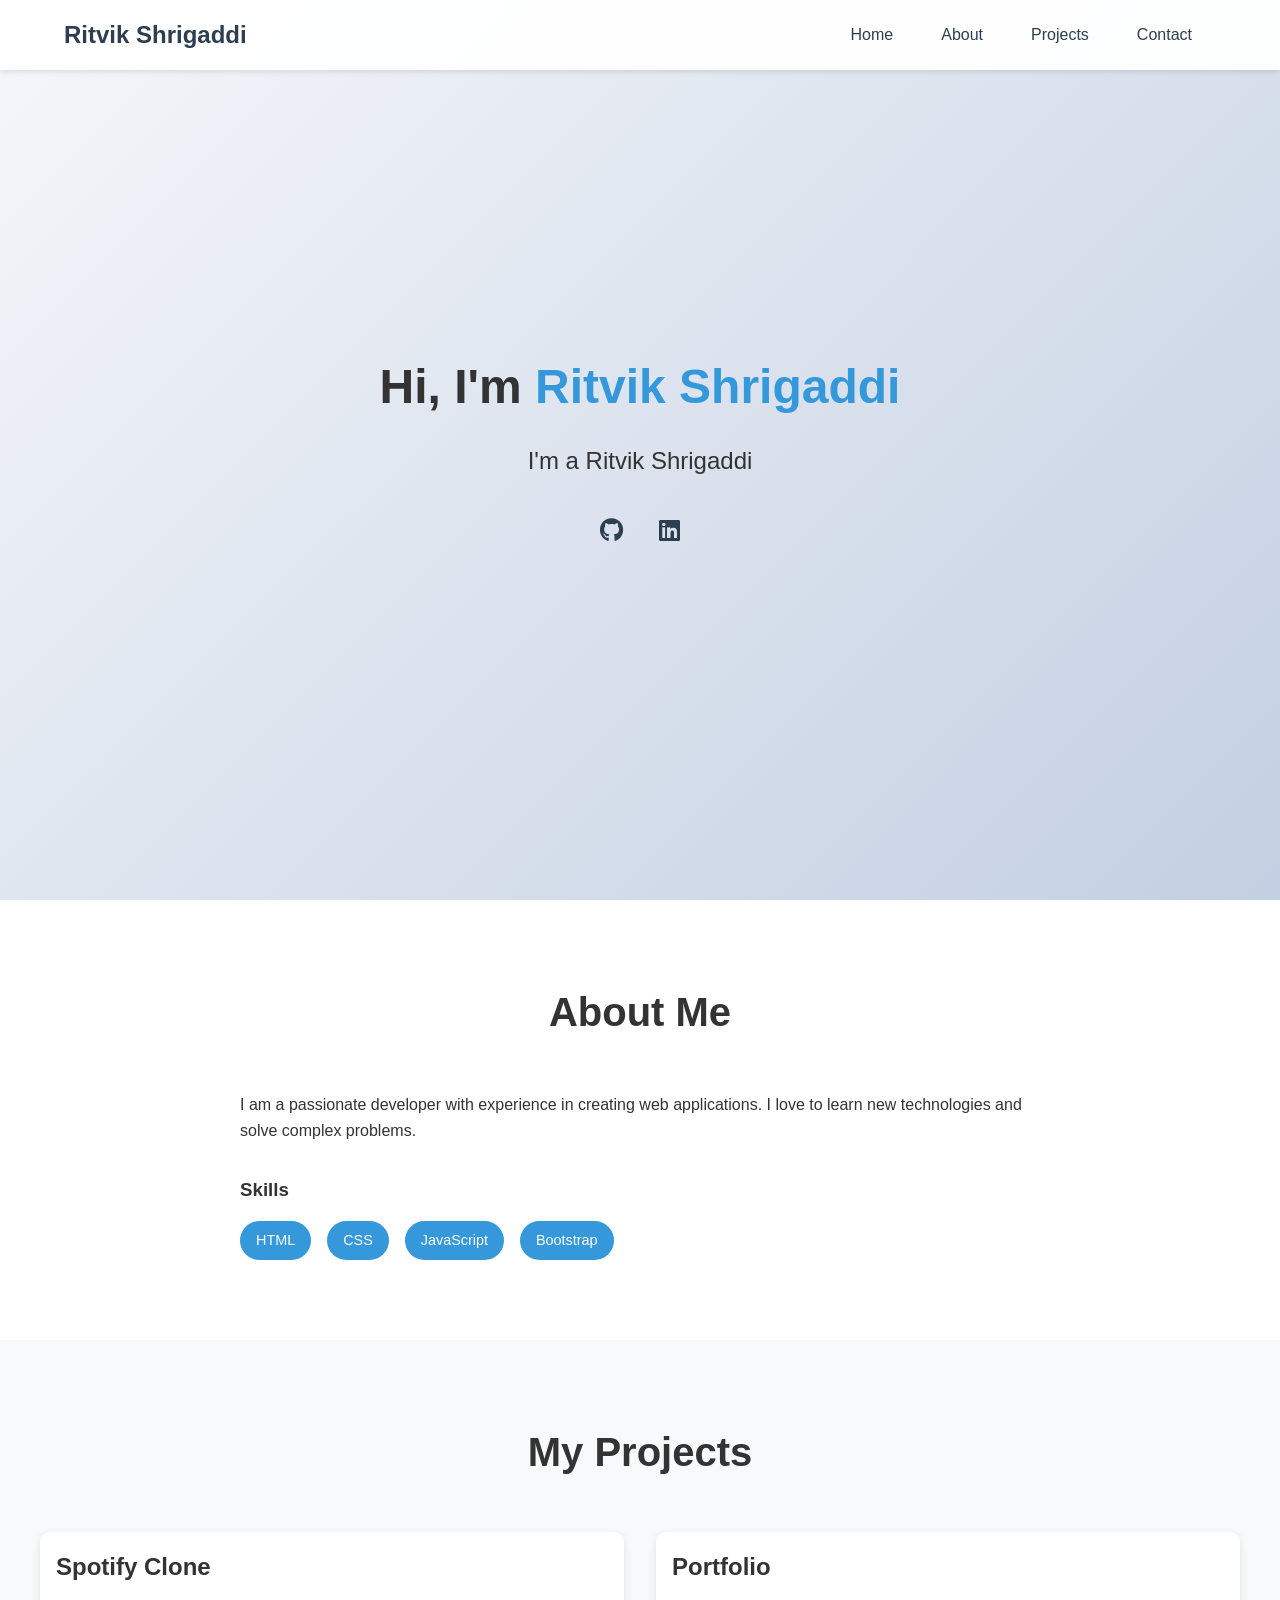
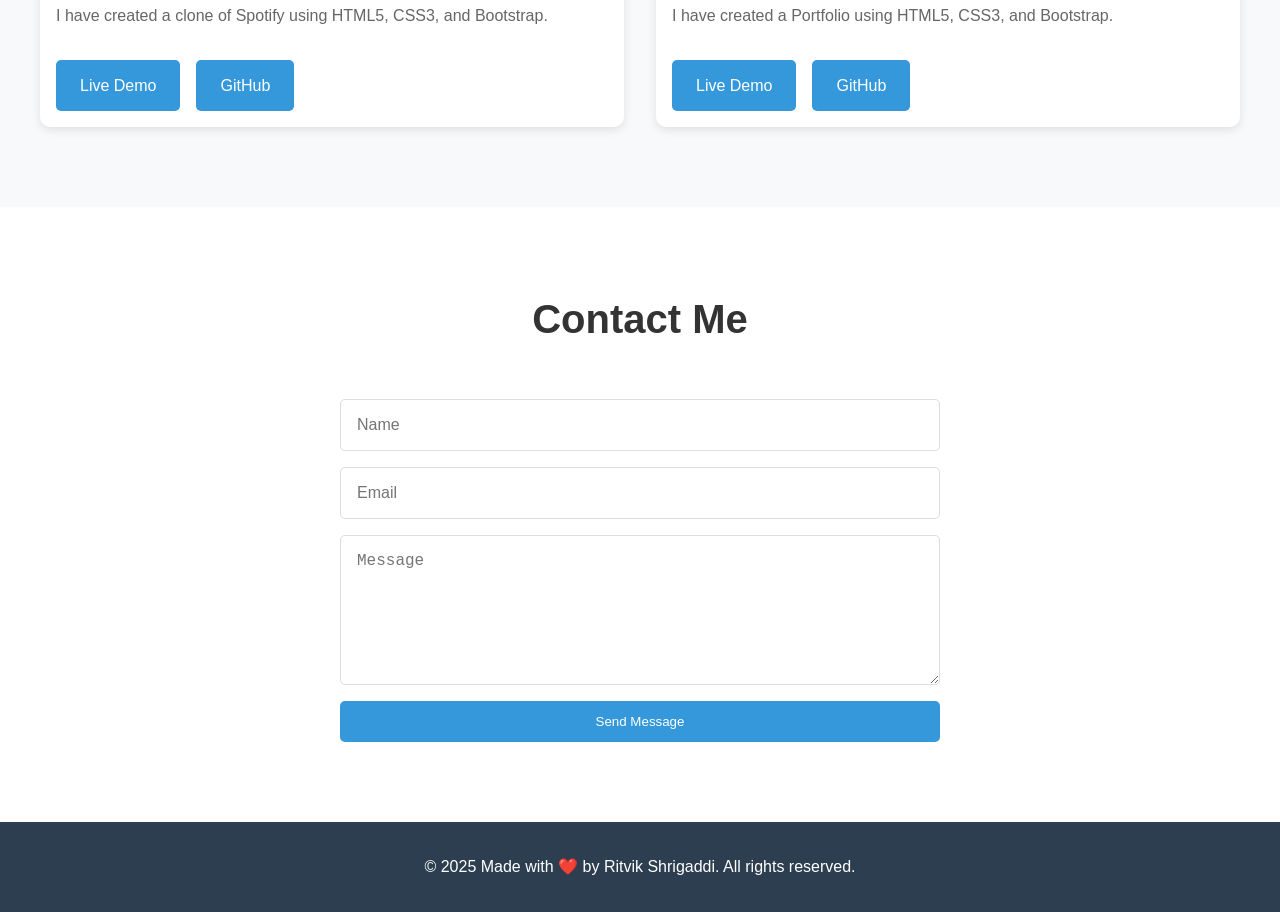
==== Portfolio/index.html @ 0801a249 "Added all files to Portfolio Folder" ====
<!DOCTYPE html>
<html lang="en">
  <head>
    <meta charset="UTF-8" />
    <meta name="viewport" content="width=device-width, initial-scale=1.0" />
    <title>Ritvik Shrigaddi</title>
    <link rel="stylesheet" href="styles.css" />
    <link
      rel="stylesheet"
      href="https://cdnjs.cloudflare.com/ajax/libs/font-awesome/6.0.0/css/all.min.css"
    />
  </head>
  <body>
    <!-- Navigation -->
    <nav class="navbar">
      <div class="logo">Ritvik Shrigaddi</div>
      <ul class="nav-links">
        <li><a href="#home">Home</a></li>
        <li><a href="#about">About</a></li>
        <li><a href="#projects">Projects</a></li>
        <li><a href="#contact">Contact</a></li>
      </ul>
      <div class="burger">
        <div class="line1"></div>
        <div class="line2"></div>
        <div class="line3"></div>
      </div>
    </nav>

    <!-- Hero Section -->
    <section id="home" class="hero">
      <div class="hero-content">
        <h1>Hi, I'm <span class="highlight">Ritvik Shrigaddi</span></h1>
        <p class="typing-text">
          I'm a Ritvik Shrigaddi <span class="typed-text"></span>
        </p>
        <div class="social-links">
          <a href="https://github.com/ritvik-shrigaddi"
            ><i class="fab fa-github"></i
          ></a>
          <a href="https://www.linkedin.com/in/ritvikshrigaddi/"
            ><i class="fab fa-linkedin"></i
          ></a>
          <!-- <a href="https://x.com/Ritvik_3112"
            ><i class="fab fa-snapchat"></i
          ></a> -->
        </div>
      </div>
    </section>

    <!-- About Section -->
    <section id="about" class="about">
      <h2>About Me</h2>
      <div class="about-content">
        <div class="about-text">
          <p>
            I am a passionate developer with experience in creating web
            applications. I love to learn new technologies and solve complex
            problems.
          </p>
          <div class="skills">
            <h3>Skills</h3>
            <div class="skill-tags">
              <span>HTML</span>
              <span>CSS</span>
              <span>JavaScript</span>
              <span>Bootstrap</span>
            </div>
          </div>
        </div>
      </div>
    </section>

    <!-- Projects Section -->
    <section id="projects" class="projects">
      <h2>My Projects</h2>
      <div class="project-grid">
        <div class="project-card">
          <!-- <img src="https://via.placeholder.com/300x200" alt="Project 1" /> -->
          <h3>Spotify Clone</h3>
          <p>
            I have created a clone of Spotify using HTML5, CSS3, and Bootstrap.
          </p>
          <div class="project-links">
            <a
              href="https://github.com/ritvik-shrigaddi/Spotify-Clone"
              class="btn"
              >Live Demo</a
            >
            <a
              href="https://github.com/ritvik-shrigaddi/Spotify-Clone"
              class="btn"
              >GitHub</a
            >
          </div>
        </div>
        <div class="project-card">
          <!-- <img src="https://via.placeholder.com/300x200" alt="Project 2" /> -->
          <h3>Portfolio</h3>
          <p>I have created a Portfolio using HTML5, CSS3, and Bootstrap.</p>
          <div class="project-links">
            <a href="#" class="btn">Live Demo</a>
            <a href="https://github.com/ritvik-shrigaddi/Portfolio" class="btn"
              >GitHub</a
            >
          </div>
        </div>
      </div>
    </section>

    <!-- Contact Section -->
    <section id="contact" class="contact">
      <h2>Contact Me</h2>
      <div class="contact-content">
        <form id="contact-form">
          <input type="text" placeholder="Name" required />
          <input type="email" placeholder="Email" required />
          <textarea placeholder="Message" required></textarea>
          <button type="submit" class="btn">Send Message</button>
        </form>
      </div>
    </section>

    <footer>
      <p>&copy; 2025 Made with ❤️ by Ritvik Shrigaddi. All rights reserved.</p>
    </footer>

    <script src="script.js"></script>
  </body>
</html>
---- Portfolio/styles.css ----
/* Reset and Base Styles */
* {
    margin: 0;
    padding: 0;
    box-sizing: border-box;
}

html {
    scroll-behavior: smooth;
}

body {
    font-family: 'Segoe UI', Tahoma, Geneva, Verdana, sans-serif;
    line-height: 1.6;
    color: #333;
}

/* Navigation */
.navbar {
    position: fixed;
    top: 0;
    width: 100%;
    display: flex;
    justify-content: space-between;
    align-items: center;
    padding: 1rem 5%;
    background-color: rgba(255, 255, 255, 0.95);
    box-shadow: 0 2px 5px rgba(0, 0, 0, 0.1);
    z-index: 1000;
}

.logo {
    font-size: 1.5rem;
    font-weight: bold;
    color: #2c3e50;
}

.nav-links {
    display: flex;
    list-style: none;
}

.nav-links li {
    margin: 0 1.5rem;
}

.nav-links a {
    text-decoration: none;
    color: #2c3e50;
    font-weight: 500;
    transition: color 0.3s ease;
}

.nav-links a:hover {
    color: #3498db;
}

/* Hero Section */
.hero {
    height: 100vh;
    display: flex;
    align-items: center;
    justify-content: center;
    background: linear-gradient(135deg, #f5f7fa 0%, #c3cfe2 100%);
    padding: 0 1rem;
}

.hero-content {
    text-align: center;
}

.hero h1 {
    font-size: 3rem;
    margin-bottom: 1rem;
}

.highlight {
    color: #3498db;
}

.typing-text {
    font-size: 1.5rem;
    margin-bottom: 2rem;
}

.social-links {
    margin-top: 2rem;
}

.social-links a {
    color: #2c3e50;
    font-size: 1.5rem;
    margin: 0 1rem;
    transition: color 0.3s ease;
}

.social-links a:hover {
    color: #3498db;
}

/* About Section */
.about {
    padding: 5rem 1rem;
    background-color: #fff;
}

.about h2 {
    text-align: center;
    margin-bottom: 3rem;
    font-size: 2.5rem;
}

.about-content {
    max-width: 800px;
    margin: 0 auto;
}

.skills {
    margin-top: 2rem;
}

.skill-tags {
    display: flex;
    flex-wrap: wrap;
    gap: 1rem;
    margin-top: 1rem;
}

.skill-tags span {
    background-color: #3498db;
    color: white;
    padding: 0.5rem 1rem;
    border-radius: 20px;
    font-size: 0.9rem;
}

/* Projects Section */
.projects {
    padding: 5rem 1rem;
    background-color: #f8f9fa;
}

.projects h2 {
    text-align: center;
    margin-bottom: 3rem;
    font-size: 2.5rem;
}

.project-grid {
    display: grid;
    grid-template-columns: repeat(auto-fit, minmax(300px, 1fr));
    gap: 2rem;
    max-width: 1200px;
    margin: 0 auto;
}

.project-card {
    background: white;
    border-radius: 10px;
    overflow: hidden;
    box-shadow: 0 3px 10px rgba(0, 0, 0, 0.1);
    transition: transform 0.3s ease;
}

.project-card:hover {
    transform: translateY(-5px);
}

.project-card img {
    width: 100%;
    height: 200px;
    object-fit: cover;
}

.project-card h3 {
    padding: 1rem;
    font-size: 1.5rem;
}

.project-card p {
    padding: 0 1rem 1rem;
    color: #666;
}

.project-links {
    padding: 1rem;
    display: flex;
    gap: 1rem;
}

/* Contact Section */
.contact {
    padding: 5rem 1rem;
    background-color: #fff;
}

.contact h2 {
    text-align: center;
    margin-bottom: 3rem;
    font-size: 2.5rem;
}

.contact-content {
    max-width: 600px;
    margin: 0 auto;
}

#contact-form {
    display: flex;
    flex-direction: column;
    gap: 1rem;
}

#contact-form input,
#contact-form textarea {
    padding: 1rem;
    border: 1px solid #ddd;
    border-radius: 5px;
    font-size: 1rem;
}

#contact-form textarea {
    height: 150px;
    resize: vertical;
}

.btn {
    background-color: #3498db;
    color: white;
    padding: 0.8rem 1.5rem;
    border: none;
    border-radius: 5px;
    cursor: pointer;
    text-decoration: none;
    display: inline-block;
    transition: background-color 0.3s ease;
}

.btn:hover {
    background-color: #2980b9;
}

/* Footer */
footer {
    text-align: center;
    padding: 2rem;
    background-color: #2c3e50;
    color: white;
}

/* Responsive Design */
@media (max-width: 768px) {
    .nav-links {
        display: none;
    }
    
    .burger {
        display: block;
    }
    
    .hero h1 {
        font-size: 2rem;
    }
    
    .typing-text {
        font-size: 1.2rem;
    }
}

/* Burger Menu */
.burger {
    display: none;
    cursor: pointer;
}

.burger div {
    width: 25px;
    height: 3px;
    background-color: #2c3e50;
    margin: 5px;
    transition: all 0.3s ease;
}
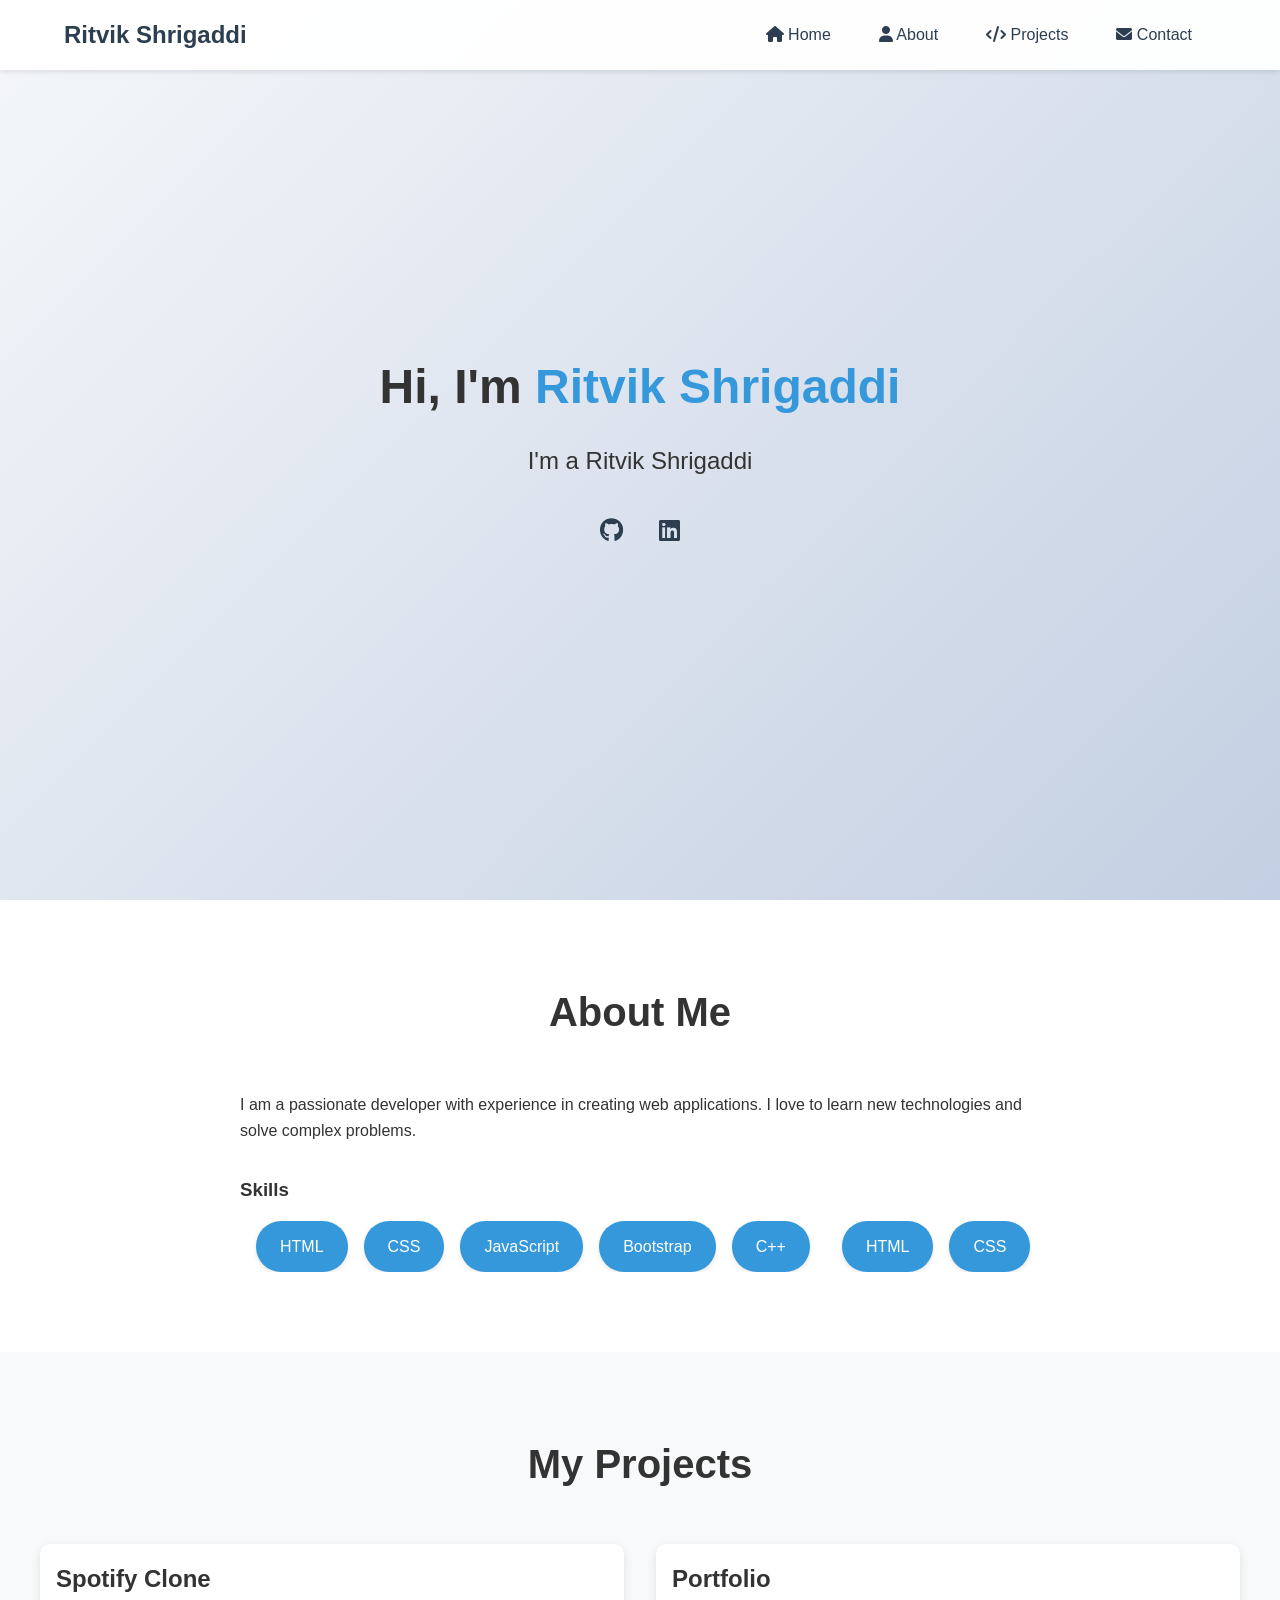
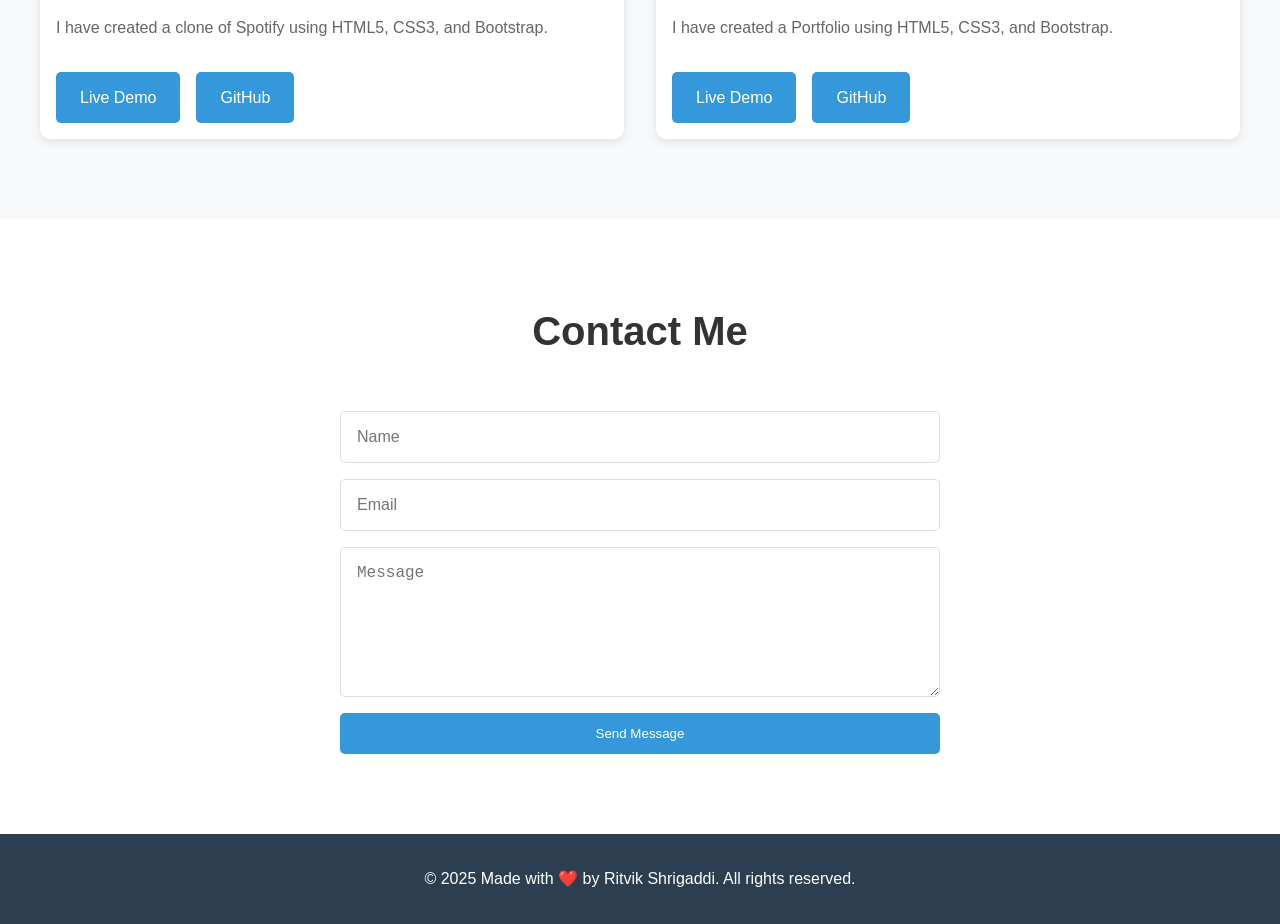
==== commit 3ef2c14c: "Added hamburger and modified skills section" ====
--- a/Portfolio/index.html
+++ b/Portfolio/index.html
@@ -14,17 +14,25 @@
     <!-- Navigation -->
     <nav class="navbar">
       <div class="logo">Ritvik Shrigaddi</div>
+      <div class="hamburger">
+        <span class="bar"></span>
+        <span class="bar"></span>
+        <span class="bar"></span>
+      </div>
       <ul class="nav-links">
-        <li><a href="#home">Home</a></li>
-        <li><a href="#about">About</a></li>
-        <li><a href="#projects">Projects</a></li>
-        <li><a href="#contact">Contact</a></li>
+        <li>
+          <a href="#home"><i class="fas fa-home"></i> Home</a>
+        </li>
+        <li>
+          <a href="#about"><i class="fas fa-user"></i> About</a>
+        </li>
+        <li>
+          <a href="#projects"><i class="fas fa-code"></i> Projects</a>
+        </li>
+        <li>
+          <a href="#contact"><i class="fas fa-envelope"></i> Contact</a>
+        </li>
       </ul>
-      <div class="burger">
-        <div class="line1"></div>
-        <div class="line2"></div>
-        <div class="line3"></div>
-      </div>
     </nav>
 
     <!-- Hero Section -->
@@ -60,11 +68,23 @@
           </p>
           <div class="skills">
             <h3>Skills</h3>
-            <div class="skill-tags">
-              <span>HTML</span>
-              <span>CSS</span>
-              <span>JavaScript</span>
-              <span>Bootstrap</span>
+            <div class="skills-container">
+              <div class="skills-track">
+                <div class="skill-tags">
+                  <span>HTML</span>
+                  <span>CSS</span>
+                  <span>JavaScript</span>
+                  <span>Bootstrap</span>
+                  <span>C++</span>
+                </div>
+                <div class="skill-tags">
+                  <span>HTML</span>
+                  <span>CSS</span>
+                  <span>JavaScript</span>
+                  <span>Bootstrap</span>
+                  <span>C++</span>
+                </div>
+              </div>
             </div>
           </div>
         </div>
--- a/Portfolio/styles.css
+++ b/Portfolio/styles.css
@@ -119,19 +119,55 @@
     margin-top: 2rem;
 }
 
+/* Skills Animation */
+.skills-container {
+    width: 100%;
+    overflow: hidden;
+    position: relative;
+    margin-top: 1rem;
+}
+
+.skills-track {
+    display: flex;
+    animation: scroll 20s linear infinite;
+    width: max-content;
+}
+
+.skills-track:hover {
+    animation-play-state: paused;
+}
+
 .skill-tags {
     display: flex;
-    flex-wrap: wrap;
     gap: 1rem;
-    margin-top: 1rem;
+    padding: 0 1rem;
 }
 
 .skill-tags span {
     background-color: #3498db;
     color: white;
-    padding: 0.5rem 1rem;
-    border-radius: 20px;
-    font-size: 0.9rem;
+    padding: 0.8rem 1.5rem;
+    border-radius: 25px;
+    font-size: 1rem;
+    font-weight: 500;
+    white-space: nowrap;
+    box-shadow: 0 2px 5px rgba(0, 0, 0, 0.1);
+    transition: all 0.3s ease;
+}
+
+.skill-tags span:hover {
+    transform: translateY(-3px);
+    box-shadow: 0 4px 8px rgba(0, 0, 0, 0.2);
+    background-color: #2980b9;
+}
+
+@keyframes scroll {
+    0% {
+        transform: translateX(0);
+    }
+    100% {
+        transform: translateX(-50%);
+    }
 }
 
 /* Projects Section */
@@ -251,13 +287,57 @@
 /* Responsive Design */
 @media (max-width: 768px) {
     .nav-links {
-        display: none;
-    }
-    
+        position: fixed;
+        right: -100%;
+        top: 70px;
+        height: calc(100vh - 70px);
+        background-color: rgba(255, 255, 255, 0.95);
+        flex-direction: column;
+        width: 100%;
+        text-align: center;
+        transition: 0.5s;
+        padding-top: 2rem;
+    }
+
+    .nav-links.nav-active {
+        right: 0;
+    }
+
+    .nav-links li {
+        margin: 1.5rem 0;
+    }
+
     .burger {
         display: block;
     }
-    
+
+    .burger.toggle .line1 {
+        transform: rotate(-45deg) translate(-5px, 6px);
+    }
+
+    .burger.toggle .line2 {
+        opacity: 0;
+    }
+
+    .burger.toggle .line3 {
+        transform: rotate(45deg) translate(-5px, -6px);
+    }
+
+    .nav-links li {
+        opacity: 0;
+    }
+
+    @keyframes navLinkFade {
+        from {
+            opacity: 0;
+            transform: translateX(50px);
+        }
+        to {
+            opacity: 1;
+            transform: translateX(0);
+        }
+    }
+
     .hero h1 {
         font-size: 2rem;
     }
@@ -279,4 +359,118 @@
     background-color: #2c3e50;
     margin: 5px;
     transition: all 0.3s ease;
+}
+
+/* Hamburger Menu */
+.hamburger {
+    display: none;
+    cursor: pointer;
+}
+
+.bar {
+    display: block;
+    width: 25px;
+    height: 3px;
+    margin: 5px auto;
+    transition: all 0.3s ease-in-out;
+    background-color: #2c3e50;
+}
+
+/* Mobile Navigation */
+@media (max-width: 768px) {
+    .hamburger {
+        display: block;
+        padding: 10px;
+        z-index: 1000;
+    }
+
+    .hamburger.active .bar:nth-child(2) {
+        opacity: 0;
+    }
+
+    .hamburger.active .bar:nth-child(1) {
+        transform: translateY(8px) rotate(45deg);
+    }
+
+    .hamburger.active .bar:nth-child(3) {
+        transform: translateY(-8px) rotate(-45deg);
+    }
+
+    .nav-links {
+        position: fixed;
+        right: -250px;
+        top: 0;
+        height: 100vh;
+        gap: 0;
+        flex-direction: column;
+        background-color: rgba(255, 255, 255, 0.98);
+        width: 250px;
+        text-align: left;
+        transition: 0.3s ease-in-out;
+        box-shadow: -2px 0 5px rgba(0, 0, 0, 0.1);
+        padding: 80px 20px 20px 20px;
+        z-index: 999;
+    }
+
+    .nav-links.active {
+        right: 0;
+    }
+
+    .nav-links li {
+        margin: 15px 0;
+        width: 100%;
+        opacity: 0;
+        transform: translateX(50px);
+        transition: all 0.3s ease;
+    }
+
+    .nav-links.active li {
+        opacity: 1;
+        transform: translateX(0);
+    }
+
+    .nav-links li:nth-child(1) { transition-delay: 0.1s; }
+    .nav-links li:nth-child(2) { transition-delay: 0.2s; }
+    .nav-links li:nth-child(3) { transition-delay: 0.3s; }
+    .nav-links li:nth-child(4) { transition-delay: 0.4s; }
+
+    .nav-links li a {
+        display: flex;
+        align-items: center;
+        padding: 15px 20px;
+        border-radius: 10px;
+        transition: all 0.3s ease;
+        color: #2c3e50;
+        font-weight: 600;
+        font-size: 1.1rem;
+        text-decoration: none;
+        background-color: #f8f9fa;
+    }
+
+    .nav-links li a i {
+        margin-right: 15px;
+        font-size: 1.3rem;
+        width: 25px;
+        text-align: center;
+        color: #3498db;
+    }
+
+    .nav-links li a:hover {
+        background-color: #3498db;
+        color: white;
+        transform: translateX(5px);
+    }
+
+    .nav-links li a:hover i {
+        color: white;
+    }
+
+    .nav-links li a.active {
+        background-color: #3498db;
+        color: white;
+    }
+
+    .nav-links li a.active i {
+        color: white;
+    }
 } 
